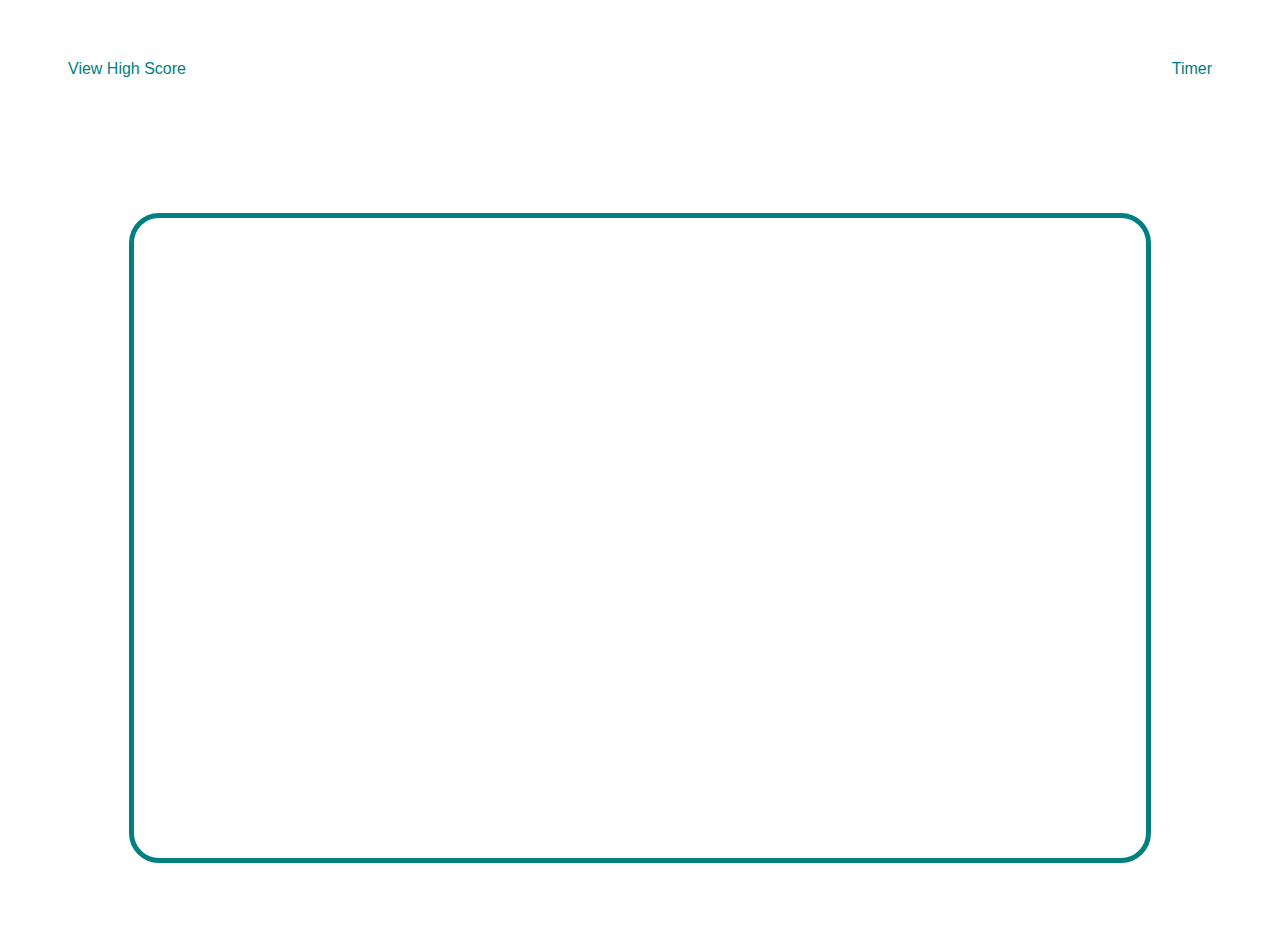
==== index.html @ b9775011 "first commit" ====
<!DOCTYPE html>
<html lang="en">
<head>
    <meta charset="UTF-8">
    <meta name="viewport" content="width=device-width, initial-scale=1.0">
    <title>Coding Quiz</title>
    <link rel="Stylesheet" href="./style.css"/>
</head>
<body>
    <header>
        <div class="header-div">
            <div class="header" id="high-score-link">View High Score</div>
            <div class="header" id="timer">Timer</div>
        </div>
    </header>
    <main>
        <article>
            
        </article>
    </main>
    <script src="./quiz.js"></script>
</body>
</html>
---- style.css ----
body {
        /* more on this crazy alphanumerical value in a minute! */
        /* here is some additional info */
        font-family: helvetica, Arial, Helvetica, sans-serif;
        text-align:center;
    }



header .header-div {
    display:flex;
    justify-content: space-between;
    margin:60px;
    color:teal

}
header .high-score-link {
    width:50%
}

button {
    color:white;
    background-color:teal;
}

main {
    display:flex;
    justify-content:center;
    align-items:center;
    height: 800px;
}

article {
    border:5px solid teal;
    border-radius:30px;
    height:80%;
    width:80%;
    justify-content:center;
    align-items:center;
}
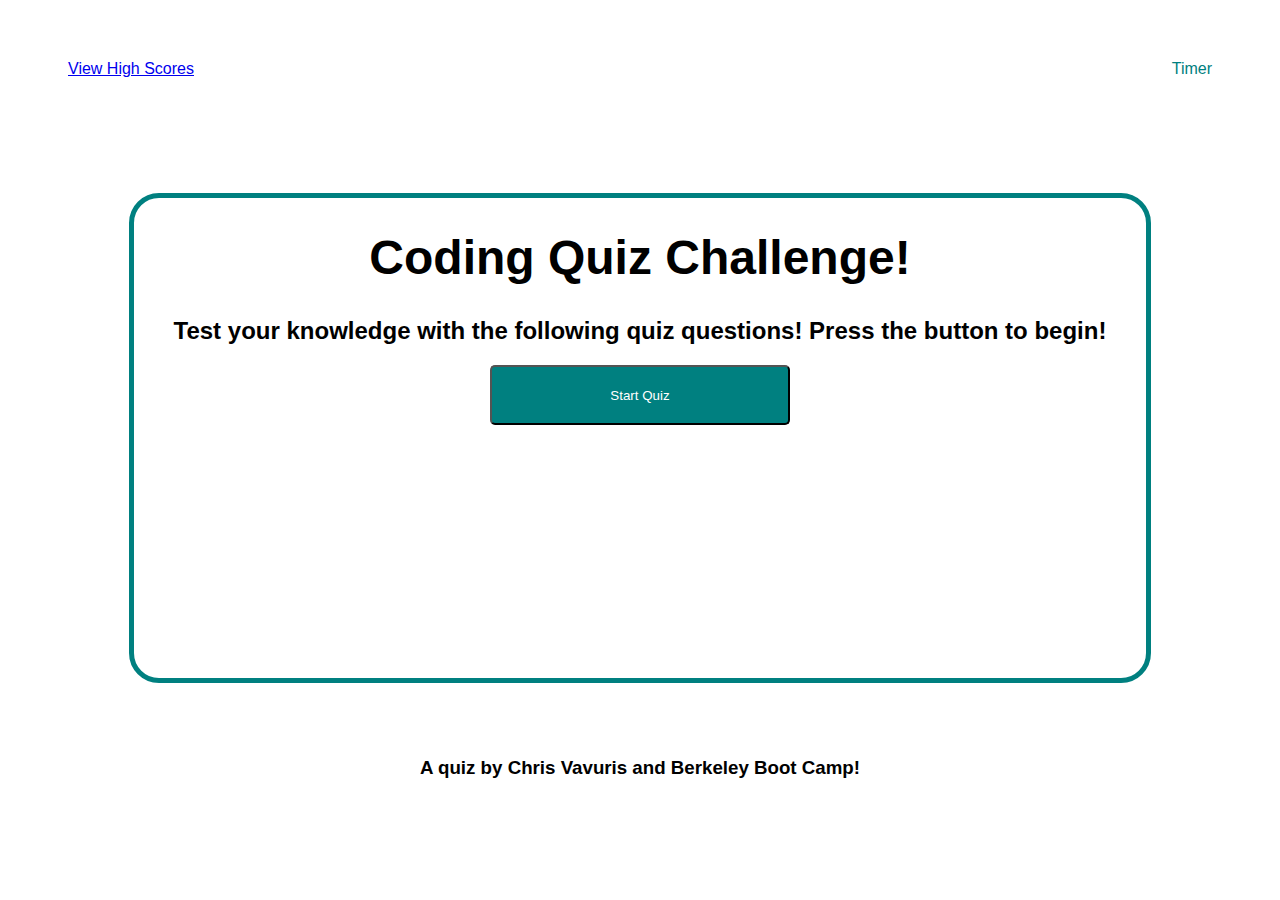
==== commit 104eb47e: "added high scores page" ====
--- a/index.html
+++ b/index.html
@@ -9,15 +9,24 @@
 <body>
     <header>
         <div class="header-div">
-            <div class="header" id="high-score-link">View High Score</div>
+            <div class="header" id="high-score-link">
+                <a href="./HighScores.HTML">View High Scores</a>
+            </div>
             <div class="header" id="timer">Timer</div>
         </div>
     </header>
     <main>
         <article>
-            
+            <h1 class ="quiz-title"> Coding Quiz Challenge!</h1>
+            <h2 class="quiz-questions">Test your knowledge with the following quiz questions! Press the button to begin!</h2>
+            <button class="quiz-button" id="start-button">Start Quiz</button>
         </article>
     </main>
+    <footer>
+        <h3 class="quiz-questions">
+            A quiz by Chris Vavuris and Berkeley Boot Camp!
+        </h3>
+    </footer>
     <script src="./quiz.js"></script>
 </body>
 </html>--- a/style.css
+++ b/style.css
@@ -23,13 +23,20 @@
 button {
     color:white;
     background-color:teal;
+    height:60px;
+    width:300px;
+    border-radius: 5px;
+}
+
+.quiz-title {
+    font-size:48px;
 }
 
 main {
     display:flex;
     justify-content:center;
     align-items:center;
-    height: 800px;
+    height: 600px;
 }
 
 article {
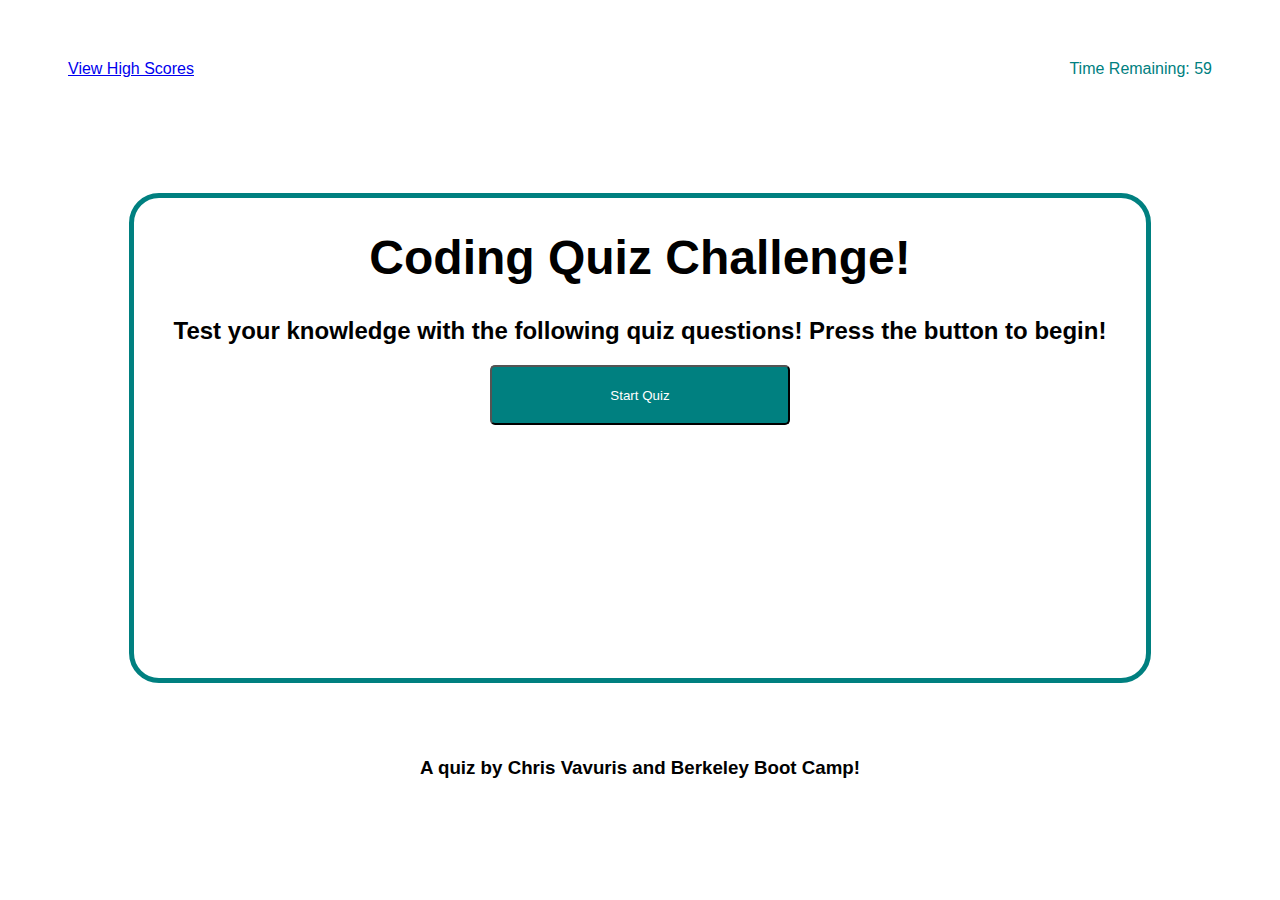
==== commit cb9f47ff: "added questions to a second JS file and figured out how to make stuff disappear" ====
--- a/index.html
+++ b/index.html
@@ -17,9 +17,15 @@
     </header>
     <main>
         <article>
-            <h1 class ="quiz-title"> Coding Quiz Challenge!</h1>
-            <h2 class="quiz-questions">Test your knowledge with the following quiz questions! Press the button to begin!</h2>
-            <button class="quiz-button" id="start-button">Start Quiz</button>
+            <h1 class ="quiz-title opening"> Coding Quiz Challenge!</h1>
+            <h2 class="quiz-questions opening" id="question">Test your knowledge with the following quiz questions! Press the button to begin!</h2>
+            <button class="quiz-button opening" id="start-button">Start Quiz</button>
+            <ul>
+                <li class="hide question-1">Question 1</li>
+                <li class="hide question-2">Question 2</li>
+                <li class="hide question-3">Question 3</li>
+                <li class="hide question-4">Question 4</li>
+            </ul>
         </article>
     </main>
     <footer>
@@ -27,6 +33,7 @@
             A quiz by Chris Vavuris and Berkeley Boot Camp!
         </h3>
     </footer>
+    <script src="./questions.js"></script>
     <script src="./quiz.js"></script>
 </body>
 </html>--- a/style.css
+++ b/style.css
@@ -47,3 +47,7 @@
     justify-content:center;
     align-items:center;
 }
+
+.hide {
+    display:none;
+}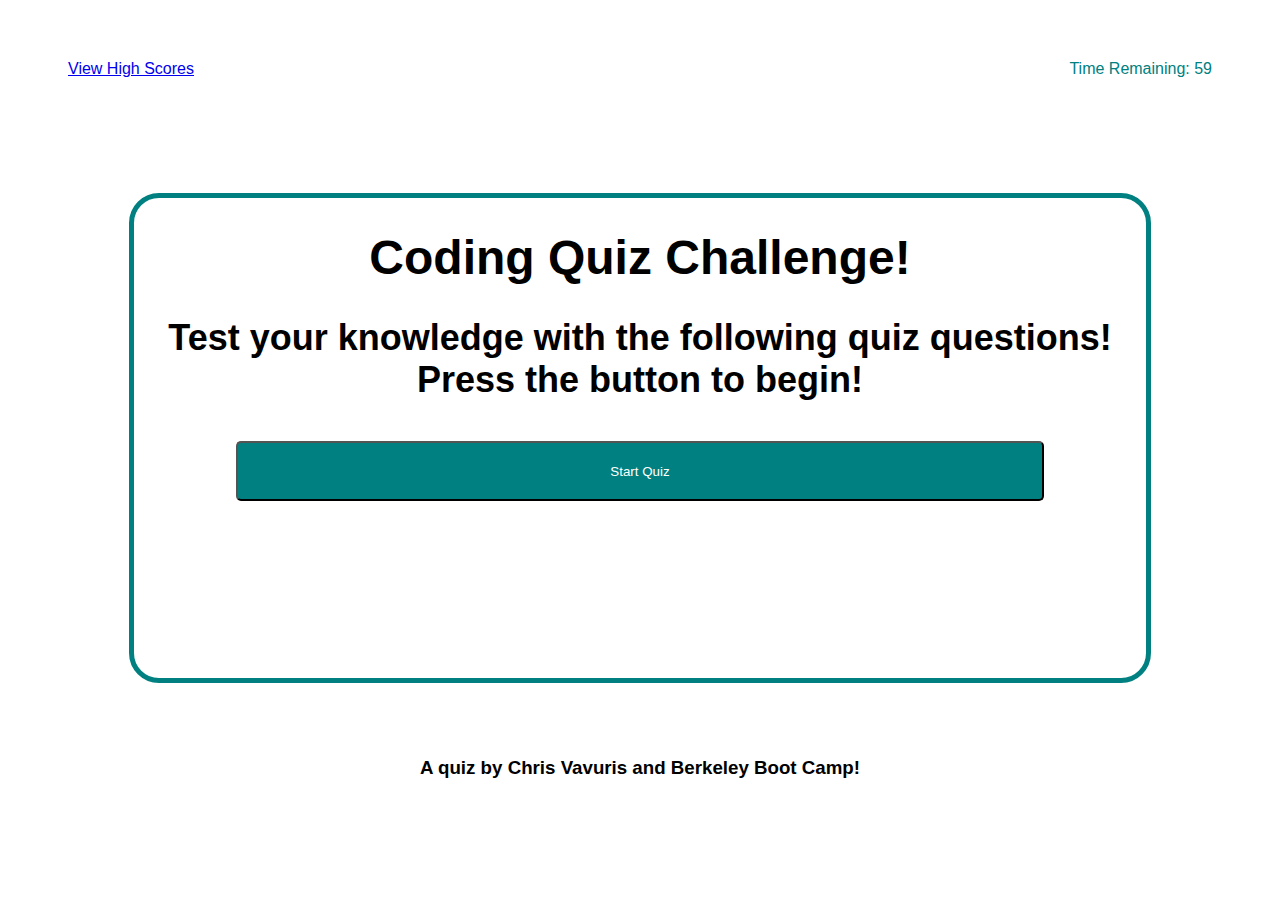
==== commit 309506c0: "figured out how to run an event listener off a button" ====
--- a/index.html
+++ b/index.html
@@ -18,14 +18,15 @@
     <main>
         <article>
             <h1 class ="quiz-title opening"> Coding Quiz Challenge!</h1>
-            <h2 class="quiz-questions opening" id="question">Test your knowledge with the following quiz questions! Press the button to begin!</h2>
+            <h2 class="question-text opening" id="question">Test your knowledge with the following quiz questions! Press the button to begin!</h2>
             <button class="quiz-button opening" id="start-button">Start Quiz</button>
-            <ul>
-                <li class="hide question-1">Question 1</li>
-                <li class="hide question-2">Question 2</li>
-                <li class="hide question-3">Question 3</li>
-                <li class="hide question-4">Question 4</li>
-            </ul>
+            <div class="question-block">
+                <div class="question-text hide">Question-Text</div>
+                <button class="qbutton button-1 hide">Question 1</li>
+                <button class="qbutton button-2 hide">Question 2</li>
+                <button class="qbutton button-3 hide">Question 3</li>
+                <button class="qbutton button-4 hide">Question 4</li>
+            </div>
         </article>
     </main>
     <footer>
--- a/style.css
+++ b/style.css
@@ -24,7 +24,8 @@
     color:white;
     background-color:teal;
     height:60px;
-    width:300px;
+    width:80%;
+    margin:10px;
     border-radius: 5px;
 }
 
@@ -50,4 +51,22 @@
 
 .hide {
     display:none;
-}+}
+
+div.question-text {
+    width:100%
+}
+
+div.question-block {
+    height:80%;
+    width:100%;
+    flex-wrap:wrap;
+    justify-content:center;
+    align-items:center;
+    display:flex
+}
+
+.question-text {
+    font-size:36px;
+    margin:30px;
+}
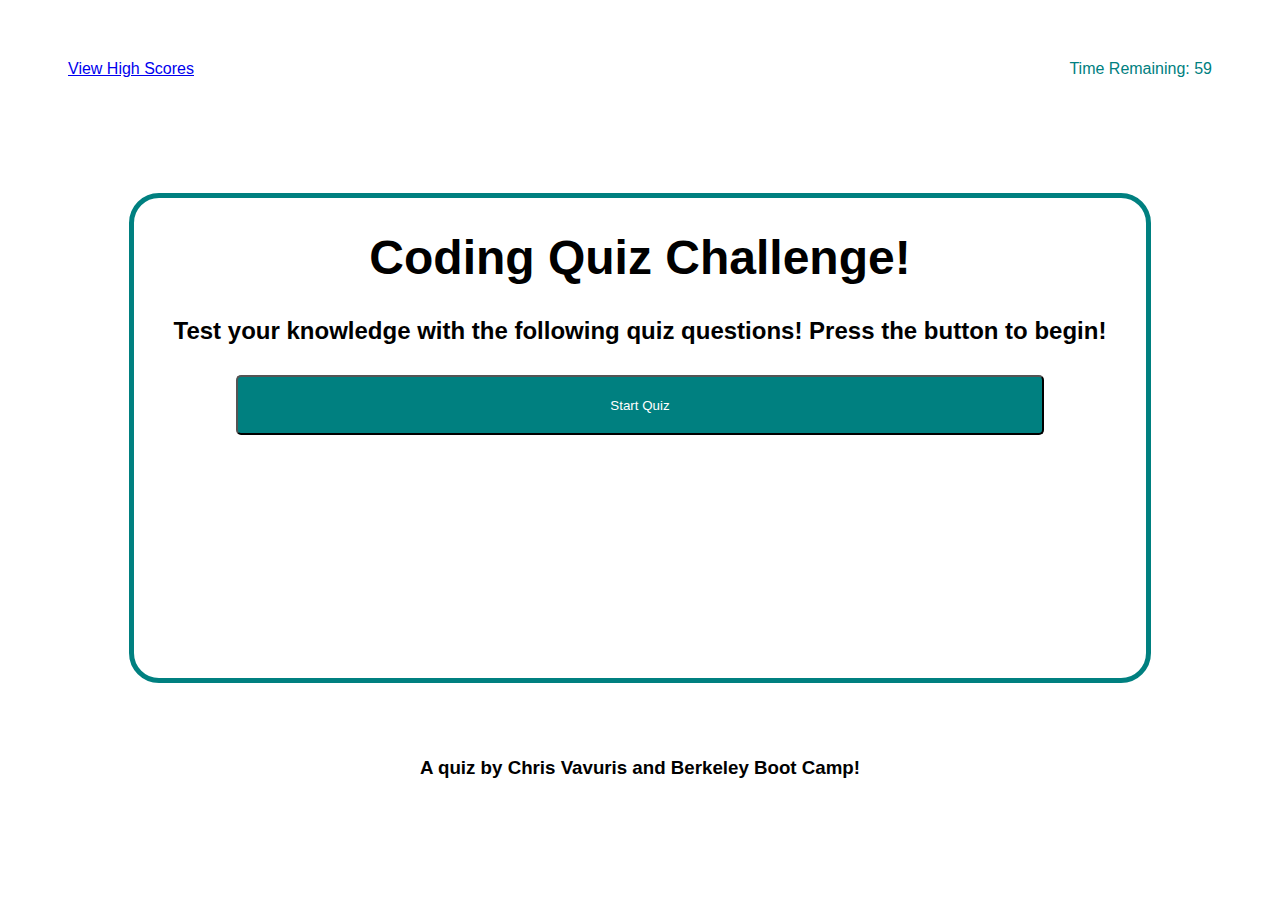
==== commit eefad157: "I got the opening screen to disappear and the questions to pop up" ====
--- a/index.html
+++ b/index.html
@@ -17,15 +17,17 @@
     </header>
     <main>
         <article>
-            <h1 class ="quiz-title opening"> Coding Quiz Challenge!</h1>
-            <h2 class="question-text opening" id="question">Test your knowledge with the following quiz questions! Press the button to begin!</h2>
-            <button class="quiz-button opening" id="start-button">Start Quiz</button>
-            <div class="question-block">
-                <div class="question-text hide">Question-Text</div>
-                <button class="qbutton button-1 hide">Question 1</li>
-                <button class="qbutton button-2 hide">Question 2</li>
-                <button class="qbutton button-3 hide">Question 3</li>
-                <button class="qbutton button-4 hide">Question 4</li>
+            <div id="opening-page">
+                <h1 class ="quiz-title"> Coding Quiz Challenge!</h1>
+                <h2 class="question-text" id="question">Test your knowledge with the following quiz questions! Press the button to begin!</h2>
+                <button class="quiz-button" id="start-button">Start Quiz</button>
+            </div>
+            <div class="hide" id="question-block">
+                <div class="question-block" id="question-block">Question</div>
+                <button class="qbutton button-1" id="question-block">Question 1</li>
+                <button class="qbutton button-2" id="question-block">Question 2</li>
+                <button class="qbutton button-3" id="question-block">Question 3</li>
+                <button class="qbutton button-4" id="question-block">Question 4</li>
             </div>
         </article>
     </main>
--- a/style.css
+++ b/style.css
@@ -53,20 +53,15 @@
     display:none;
 }
 
-div.question-text {
-    width:100%
-}
-
 div.question-block {
-    height:80%;
-    width:100%;
+    height:80%; 
+    border:none;
     flex-wrap:wrap;
     justify-content:center;
     align-items:center;
-    display:flex
-}
-
-.question-text {
+    display:flex;
     font-size:36px;
     margin:30px;
 }
+
+
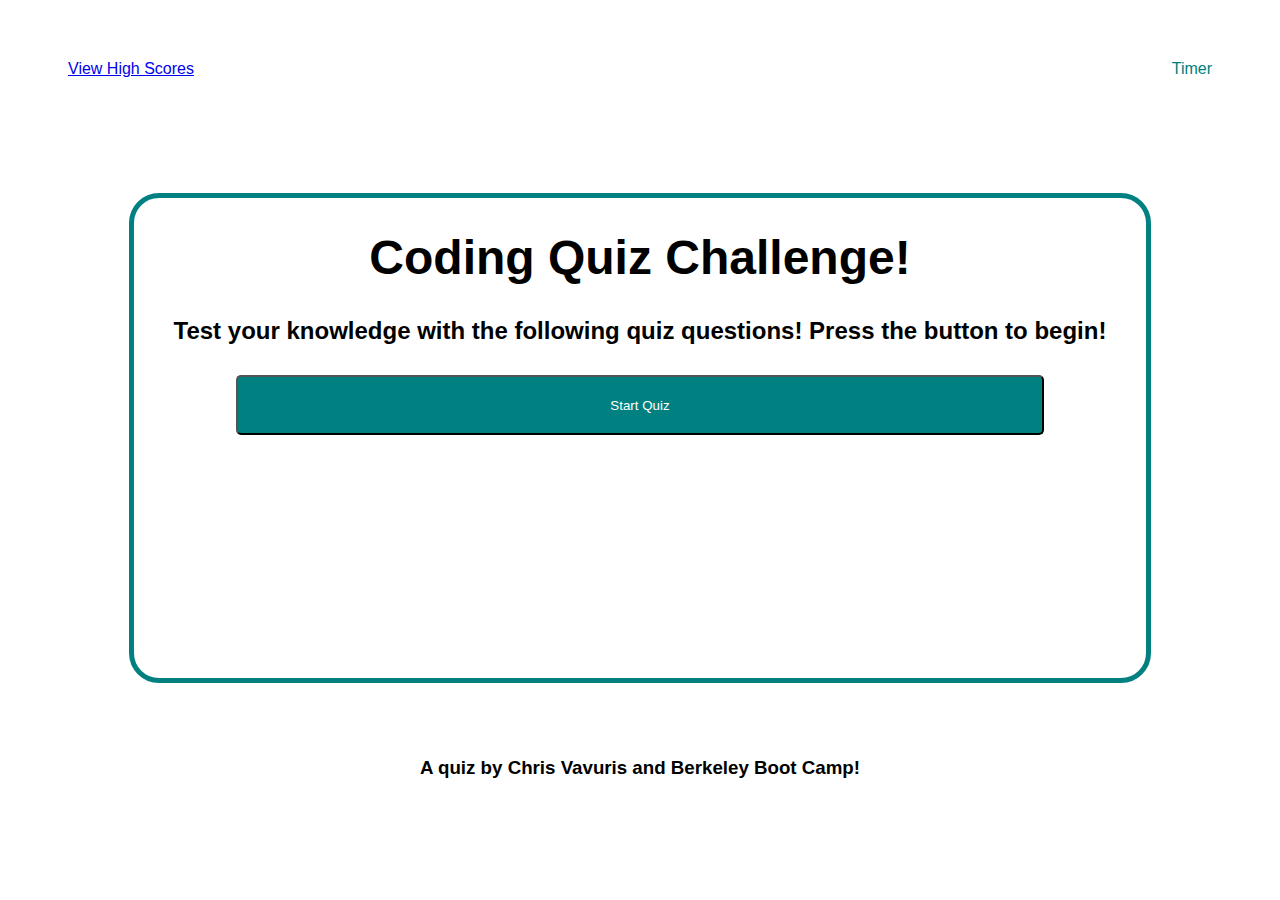
==== commit 29956aca: "got the timer working on the page" ====
--- a/index.html
+++ b/index.html
@@ -23,11 +23,19 @@
                 <button class="quiz-button" id="start-button">Start Quiz</button>
             </div>
             <div class="hide" id="question-block">
-                <div class="question-block" id="question-block">Question</div>
-                <button class="qbutton button-1" id="question-block">Question 1</li>
-                <button class="qbutton button-2" id="question-block">Question 2</li>
-                <button class="qbutton button-3" id="question-block">Question 3</li>
-                <button class="qbutton button-4" id="question-block">Question 4</li>
+                <div class="question-block" id="question-text">Question</div>
+                <button class="qbutton button-1" id="button-1">Question 1</li>
+                <button class="qbutton button-2" id="button-2">Question 2</li>
+                <button class="qbutton button-3" id="button-3">Question 3</li>
+                <button class="qbutton button-4" id="button-4">Question 4</li>
+            </div>
+            <div class ="end-page hide" id="end-page">
+                <h1 class="question-text">You have finished the quiz, input your name below to log your score.</h1>
+                <input type="text" name="initials" id="submit-score" placeholder="Your Name" />
+                <br>
+                <button id="add-highscore">
+                    Submit!
+                </button>
             </div>
         </article>
     </main>
--- a/style.css
+++ b/style.css
@@ -64,4 +64,11 @@
     margin:30px;
 }
 
+div.end-page {
+    text-align:center;
+    vertical-align: middle;
+    margin-top:200px;
 
+    
+}
+
